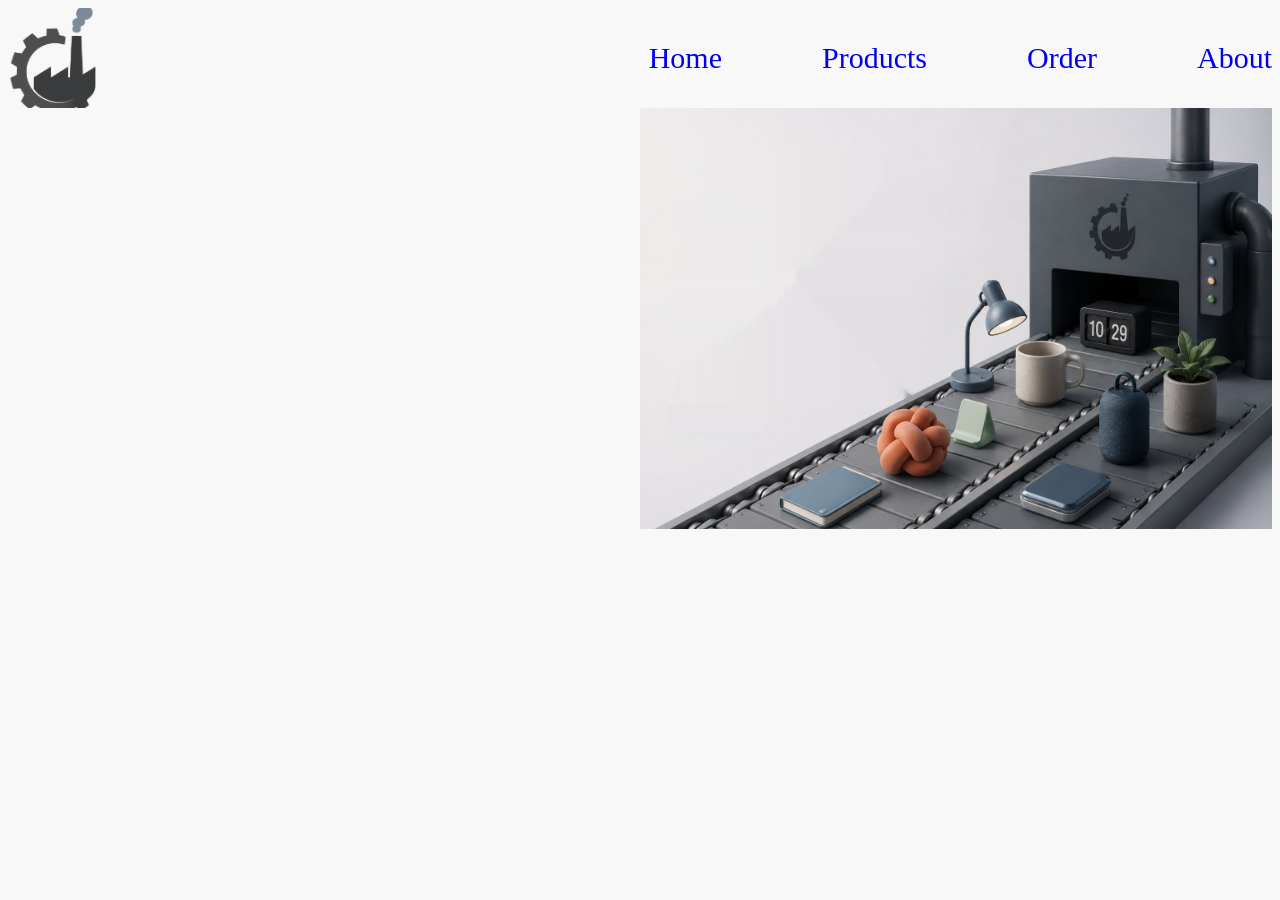
==== index.html @ 3f4336e4 "done grid workign on putting stuff at place" ====
<!DOCTYPE html>
<html>
<head>
    <link rel="stylesheet" href="style.css">
<title>cool factory</title>
</head>
<body>

<div class="container">

    <div class="nav">
        <a href="index.html">Home</a>
        <a href="products.html">Products</a>
        <a href="order.html">Order</a>
        <a href="about.html">About</a>
    </div>

    <div class="logo">
        <img src="images/logo.png" alt="logo">
    </div>

    <div class="hero">
        <img src="images/hero.png" alt="image">
    </div>

</div>

  
<script src="script.js"></script>
</body>
</html>
---- style.css ----
body {
    background-color: #F9F8F9;
}

.container {
    display: grid;
    grid-template-columns: 50% 50%;
    grid-template-rows: 100px 400px auto;
}

.nav {
    grid-column: 2;
    grid-row: 1;

    display:flex;
    gap: 100px;
    align-items: center;
    justify-content: flex-end;
}

.nav a {
 font-size: 30px;
 text-decoration: none;   
}

.nav a:hover {
    text-decoration: underline;
}

.logo {
    grid-column: 1;
    grid-row: 1;

    display:flex;
    align-items: center;
    justify-content: flex-start;
}

.logo img{
    width: 15%;
    height: 100px;
    object-fit: cover;
}




.hero {
    grid-column: 2;
    grid-row: 2;
}

.hero img{
    width: 100%;
    height: auto;
}
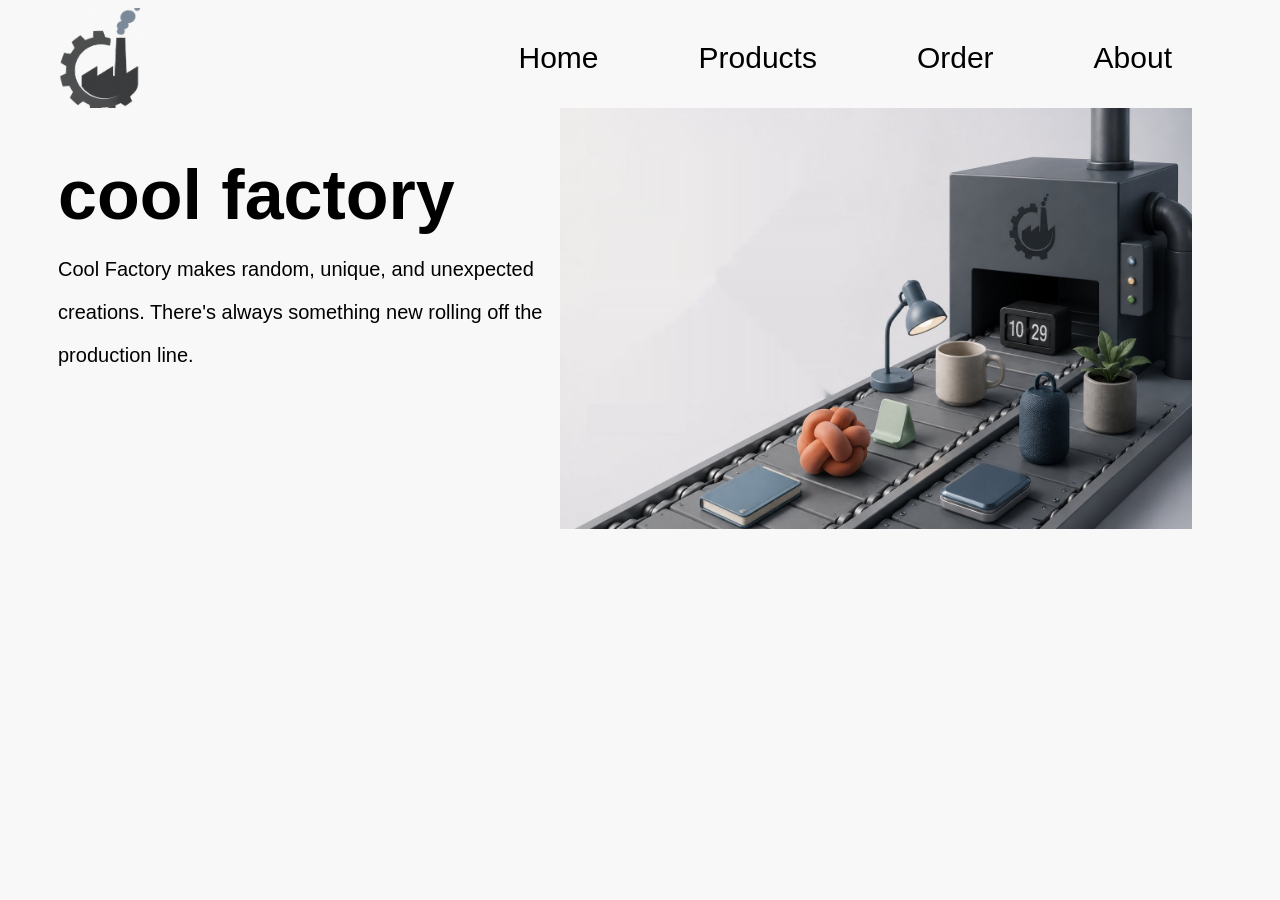
==== commit 36eac2ef: "finished home page basically onto order page etc now" ====
--- a/index.html
+++ b/index.html
@@ -23,6 +23,16 @@
         <img src="images/hero.png" alt="image">
     </div>
 
+    <div class="homename">
+        <h1>cool factory</h1>
+    </div>
+
+    <div class="description">
+        <p>Cool Factory makes random, unique, and unexpected</p>
+        <p>creations. There's always something new rolling off the</p>
+        <p>production line.</p>
+    </div>
+
 </div>
 
   
--- a/style.css
+++ b/style.css
@@ -1,12 +1,16 @@
 body {
     background-color: #F9F8F9;
 }
+
+/* Divider */
 
 .container {
     display: grid;
     grid-template-columns: 50% 50%;
     grid-template-rows: 100px 400px auto;
 }
+
+/* Divider */
 
 .nav {
     grid-column: 2;
@@ -16,16 +20,21 @@
     gap: 100px;
     align-items: center;
     justify-content: flex-end;
+    padding-right: 100px;
 }
 
 .nav a {
  font-size: 30px;
- text-decoration: none;   
+ text-decoration: none;
+ color: black;
+ font-family:'Segoe UI', Tahoma, Geneva, Verdana, sans-serif;   
 }
 
 .nav a:hover {
     text-decoration: underline;
 }
+
+/* Divider */
 
 .logo {
     grid-column: 1;
@@ -34,6 +43,7 @@
     display:flex;
     align-items: center;
     justify-content: flex-start;
+    padding-left: 50px;
 }
 
 .logo img{
@@ -42,15 +52,44 @@
     object-fit: cover;
 }
 
-
-
+/* Divider */
 
 .hero {
-    grid-column: 2;
+    grid-column: 2; 
     grid-row: 2;
+    transform: translate(-80px);
 }
 
 .hero img{
     width: 100%;
     height: auto;
+}
+
+/* Divider */
+
+.homename {
+    grid-column: 1;
+    grid-row: 2;
+
+    padding-left: 50px;
+}
+
+.homename h1 {
+    font-size: 70px;
+    font-family:'Segoe UI', Tahoma, Geneva, Verdana, sans-serif;
+}
+
+/* Divider */
+
+.description {
+    grid-column: 1;
+    grid-row: 2;
+
+    padding-top: 130px;
+    padding-left: 50px;
+}
+
+.description p {
+    font-size: 20px;
+    font-family:'Segoe UI', Tahoma, Geneva, Verdana, sans-serif;
 }
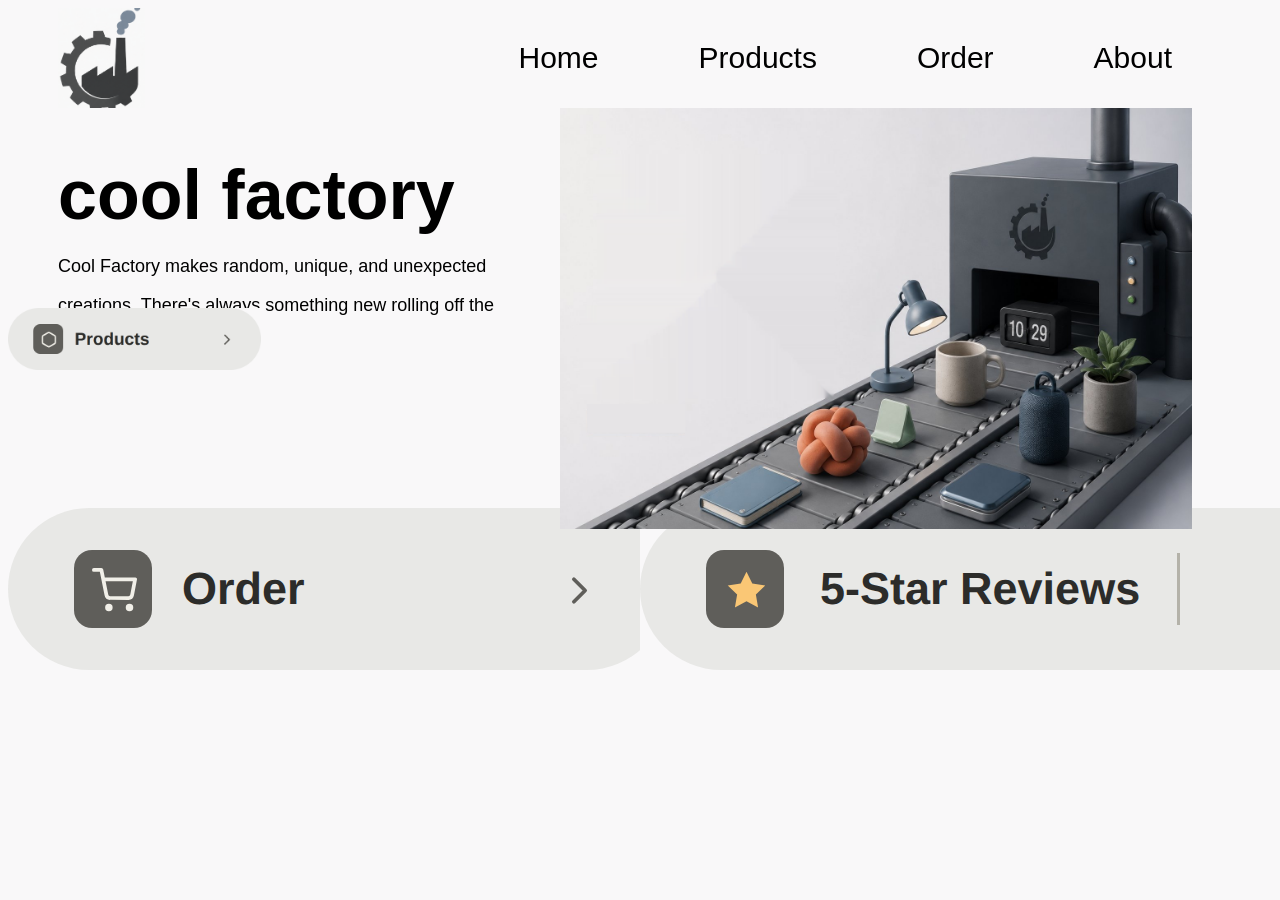
==== commit 983f3848: "doing the homepage buttons stuf" ====
--- a/index.html
+++ b/index.html
@@ -20,7 +20,7 @@
     </div>
 
     <div class="hero">
-        <img src="images/hero.png" alt="image">
+        <img src="images/hero.png" alt="heroimage">
     </div>
 
     <div class="homename">
@@ -33,6 +33,18 @@
         <p>production line.</p>
     </div>
 
+    <div class="products">
+        <img src="images/products_button (1).png" alt="products button">
+    </div>
+
+    <div class="order">
+        <img src="images/order_button (1).png" alt="order button">
+    </div>
+
+    <div class="5stars">
+        <img src="images/review_button (1).png" alt="5 stars">
+    </div>
+
 </div>
 
   
--- a/style.css
+++ b/style.css
@@ -90,6 +90,18 @@
 }
 
 .description p {
-    font-size: 20px;
+    font-size: 18px;
     font-family:'Segoe UI', Tahoma, Geneva, Verdana, sans-serif;
+}
+
+.products {
+    grid-column: 1;
+    grid-row: 2;
+
+    padding-top: 200px;
+}
+
+.products img {
+    width: 40%;
+    height: auto;
 }
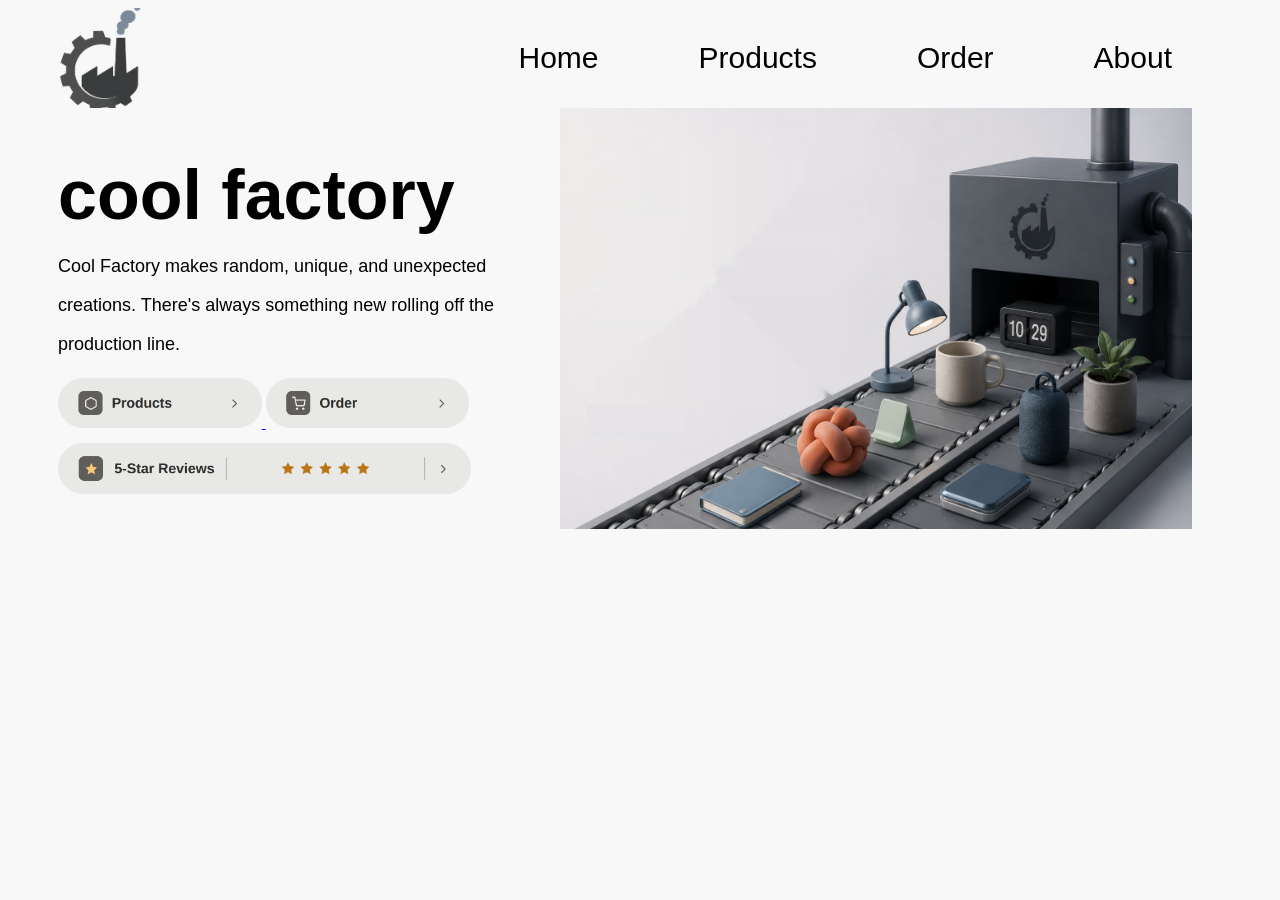
==== commit a98bb5d7: "working on products page" ====
--- a/index.html
+++ b/index.html
@@ -34,15 +34,16 @@
     </div>
 
     <div class="products">
+        <a href="products.html">
         <img src="images/products_button (1).png" alt="products button">
+        </a>
+        <a href="order.html">
+        <img src="images/order_button (1).png" alt="order button">
+        </a>
     </div>
 
-    <div class="order">
-        <img src="images/order_button (1).png" alt="order button">
-    </div>
-
-    <div class="5stars">
-        <img src="images/review_button (1).png" alt="5 stars">
+    <div class="review">
+        <img src="images/review_button (1).png" alt="5 star review">
     </div>
 
 </div>
--- a/style.css
+++ b/style.css
@@ -94,14 +94,40 @@
     font-family:'Segoe UI', Tahoma, Geneva, Verdana, sans-serif;
 }
 
+/* Divider */
+
 .products {
     grid-column: 1;
     grid-row: 2;
 
-    padding-top: 200px;
+    padding-top: 270px;
+    padding-left: 50px;
 }
 
 .products img {
-    width: 40%;
+    width: 35%;
     height: auto;
+}
+
+/* Divider */
+
+.review {
+    grid-column: 1;
+    grid-row: 2;
+    padding-top: 335px;
+    padding-left: 50px;
+}
+
+.review img{
+    width: 71%;
+    height: auto;
+}
+
+/* INDEX CSS ABOVE */
+/* PRODUCTS CSS BELOW */
+
+.cards {
+    display: grid;
+    grid-template-columns: 1fr 1fr 1fr 1fr 1fr;
+    grid-template-columns: 100px auto auto;
 }
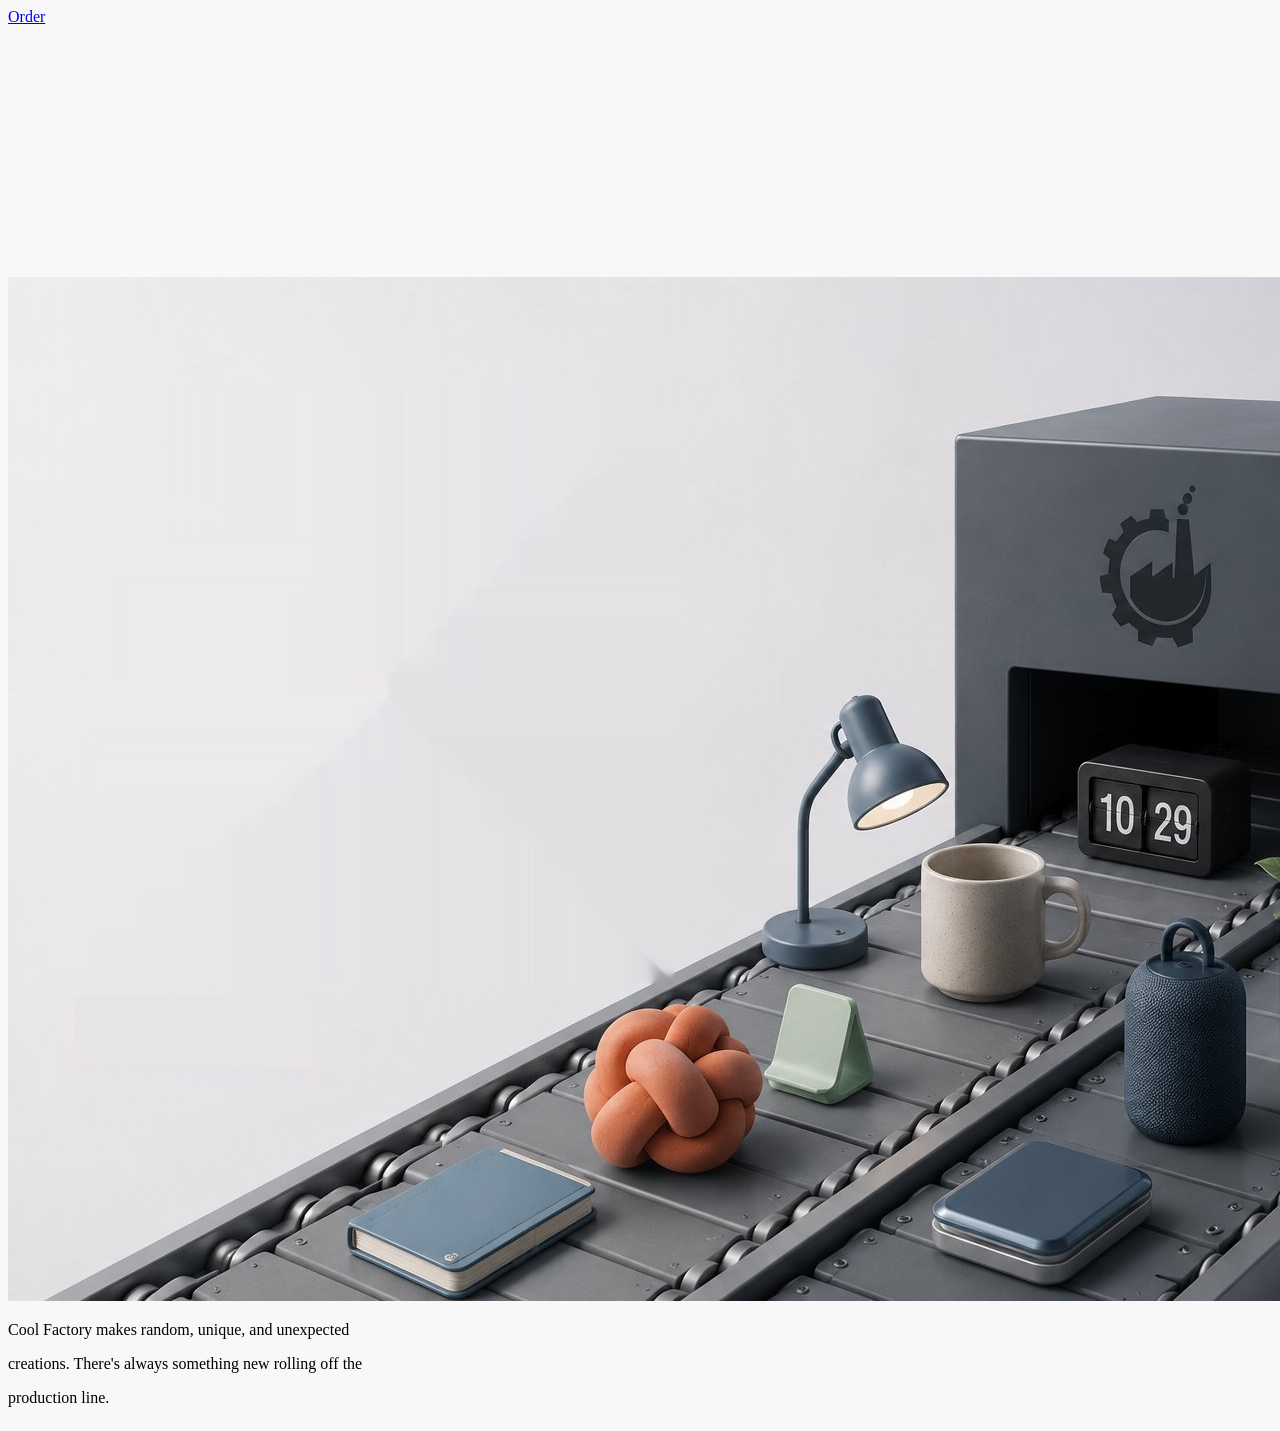
==== commit 44f8825a: "too much work to do in short time for everything so just gonna do order page and if extra time do ho" ====
--- a/index.html
+++ b/index.html
@@ -9,10 +9,7 @@
 <div class="container">
 
     <div class="nav">
-        <a href="index.html">Home</a>
-        <a href="products.html">Products</a>
         <a href="order.html">Order</a>
-        <a href="about.html">About</a>
     </div>
 
     <div class="logo">
@@ -32,20 +29,6 @@
         <p>creations. There's always something new rolling off the</p>
         <p>production line.</p>
     </div>
-
-    <div class="products">
-        <a href="products.html">
-        <img src="images/products_button (1).png" alt="products button">
-        </a>
-        <a href="order.html">
-        <img src="images/order_button (1).png" alt="order button">
-        </a>
-    </div>
-
-    <div class="review">
-        <img src="images/review_button (1).png" alt="5 star review">
-    </div>
-
 </div>
 
   
--- a/style.css
+++ b/style.css
@@ -2,132 +2,20 @@
     background-color: #F9F8F9;
 }
 
-/* Divider */
-
 .container {
     display: grid;
-    grid-template-columns: 50% 50%;
-    grid-template-rows: 100px 400px auto;
+    grid-template-columns: 2fr 1fr;
 }
 
-/* Divider */
-
-.nav {
-    grid-column: 2;
-    grid-row: 1;
-
-    display:flex;
-    gap: 100px;
-    align-items: center;
-    justify-content: flex-end;
-    padding-right: 100px;
+header {
+    text-align: center;
+    padding: 20px;
 }
 
-.nav a {
- font-size: 30px;
- text-decoration: none;
- color: black;
- font-family:'Segoe UI', Tahoma, Geneva, Verdana, sans-serif;   
+#products {
+    grid-column: 1;
 }
 
-.nav a:hover {
-    text-decoration: underline;
-}
-
-/* Divider */
-
-.logo {
-    grid-column: 1;
-    grid-row: 1;
-
-    display:flex;
-    align-items: center;
-    justify-content: flex-start;
-    padding-left: 50px;
-}
-
-.logo img{
-    width: 15%;
-    height: 100px;
-    object-fit: cover;
-}
-
-/* Divider */
-
-.hero {
-    grid-column: 2; 
-    grid-row: 2;
-    transform: translate(-80px);
-}
-
-.hero img{
-    width: 100%;
-    height: auto;
-}
-
-/* Divider */
-
-.homename {
-    grid-column: 1;
-    grid-row: 2;
-
-    padding-left: 50px;
-}
-
-.homename h1 {
-    font-size: 70px;
-    font-family:'Segoe UI', Tahoma, Geneva, Verdana, sans-serif;
-}
-
-/* Divider */
-
-.description {
-    grid-column: 1;
-    grid-row: 2;
-
-    padding-top: 130px;
-    padding-left: 50px;
-}
-
-.description p {
-    font-size: 18px;
-    font-family:'Segoe UI', Tahoma, Geneva, Verdana, sans-serif;
-}
-
-/* Divider */
-
-.products {
-    grid-column: 1;
-    grid-row: 2;
-
-    padding-top: 270px;
-    padding-left: 50px;
-}
-
-.products img {
-    width: 35%;
-    height: auto;
-}
-
-/* Divider */
-
-.review {
-    grid-column: 1;
-    grid-row: 2;
-    padding-top: 335px;
-    padding-left: 50px;
-}
-
-.review img{
-    width: 71%;
-    height: auto;
-}
-
-/* INDEX CSS ABOVE */
-/* PRODUCTS CSS BELOW */
-
-.cards {
-    display: grid;
-    grid-template-columns: 1fr 1fr 1fr 1fr 1fr;
-    grid-template-columns: 100px auto auto;
+#cart {
+    grid-column: 2;
 }
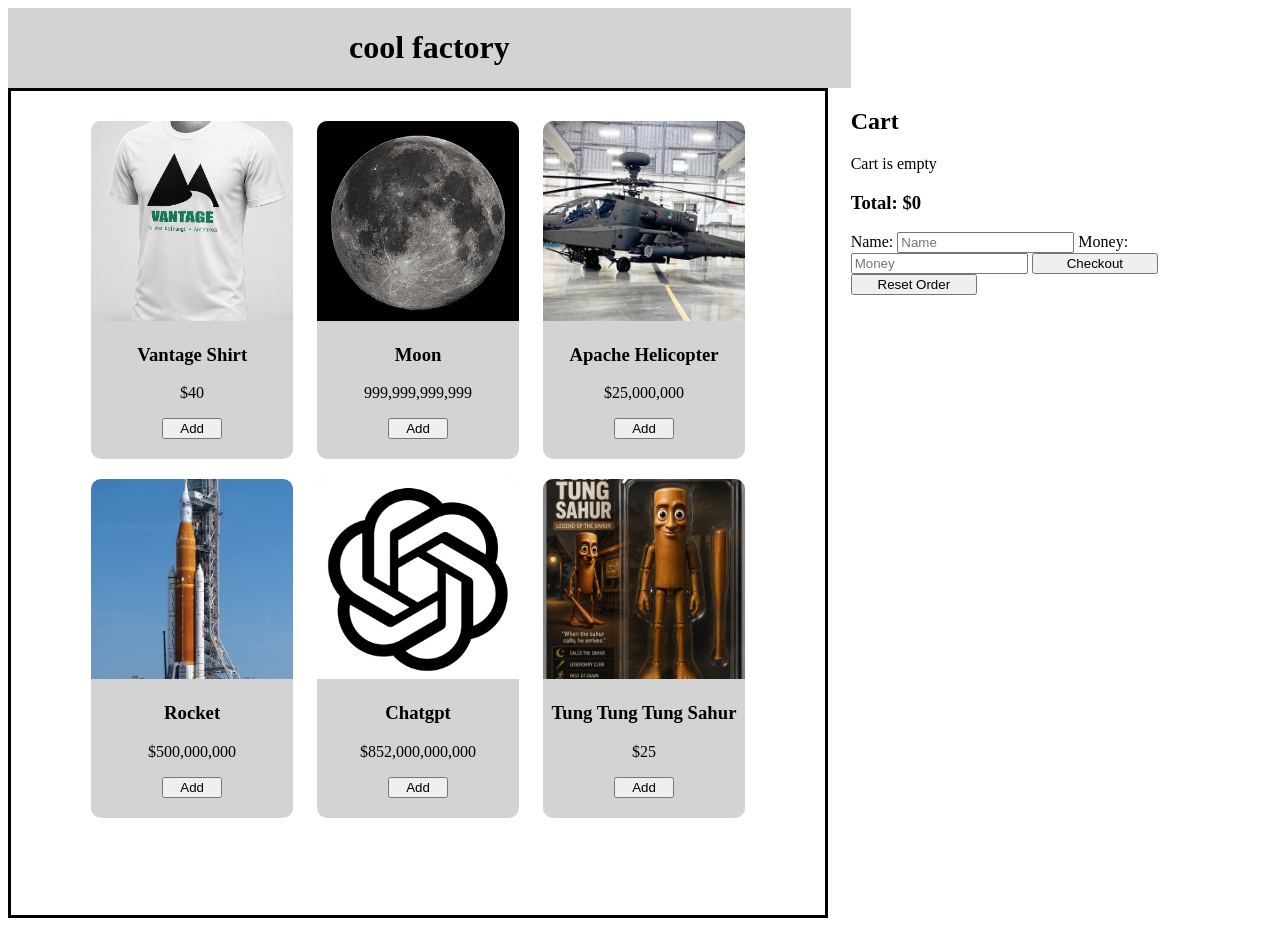
==== commit 059975e4: "rename html file to index.html because the website link is not wokring right" ====
--- a/index.html
+++ b/index.html
@@ -8,30 +8,76 @@
 
 <div class="container">
 
-    <div class="nav">
-        <a href="order.html">Order</a>
-    </div>
+    <header><h1>cool factory</h1></header>
 
-    <div class="logo">
-        <img src="images/logo.png" alt="logo">
-    </div>
+        <div id="products">
 
-    <div class="hero">
-        <img src="images/hero.png" alt="heroimage">
-    </div>
+            <div class="cards">
+                <img src="images/vantageshirt.png" alt="vantage shirt product">
+                <h3>Vantage Shirt</h3>
+                <p>$40</p>
+                <button onclick="addToCart('Vantage Shirt',40)">Add</button>
+            </div>
 
-    <div class="homename">
-        <h1>cool factory</h1>
-    </div>
+            <div class="cards">
+                <img src="images/moon.jpg" alt="moon product">
+                <h3>Moon</h3>
+                <p>999,999,999,999</p>
+                <button onclick="addToCart('Moon',999999)">Add</button>
+            </div>
 
-    <div class="description">
-        <p>Cool Factory makes random, unique, and unexpected</p>
-        <p>creations. There's always something new rolling off the</p>
-        <p>production line.</p>
-    </div>
+            <div class="cards">
+                <img src="images/apache.jpg" alt="apache helicopter">
+                <h3>Apache Helicopter</h3>
+                <p>$25,000,000</p>
+                <button onclick="addToCart('Apache Helicopter',25000000)">Add</button>
+            </div>
+
+            <div class="cards">
+                <img src="images/rocket.jpg" alt="rocket">
+                <h3>Rocket</h3>
+                <p>$500,000,000</p>
+                <button onclick="addToCart('Rocket',500000000)">Add</button>
+            </div>
+
+            <div class="cards">
+                <img src="images/chatgptlogo.png" alt="chatgpt company">
+                <h3>Chatgpt</h3>
+                <p>$852,000,000,000</p>
+                <button onclick="addToCart('Chatgpt',852000000000)">Add</button>
+            </div>
+
+            <div class="cards">
+                <img src="images/tungtung.png" alt="tungtungsahur collectible">
+                <h3>Tung Tung Tung Sahur</h3>
+                <p>$25</p>
+                <button onclick="addToCart('Tung Tung Tung Sahur',25)">Add</button>
+            </div>
+        </div>
+
+        <div id="cart">
+            <h2>Cart</h2>
+
+            <div id="cartItems"> Cart is empty</div>
+            <h3>Total: $<span id="total">0</span></h3>
+
+            <form onsubmit="return false;">
+                <label>Name:</label>
+                <input type="text" id="nameField" placeholder="Name">
+
+                <label>Money:</label>
+                <input type="number" id="moneyField" min="0" placeholder="Money">
+
+                <button onclick="checkOut()">Checkout</button>
+                <button onclick="resetOrder()">Reset Order</button>
+            </form>
+
+            <div id="receipt"></div>
+
+        </div>
 </div>
 
-  
+
 <script src="script.js"></script>
 </body>
 </html>
--- a/style.css
+++ b/style.css
@@ -1,21 +1,61 @@
 body {
-    background-color: #F9F8F9;
+    background-color: white;
 }
 
 .container {
     display: grid;
+
     grid-template-columns: 2fr 1fr;
-}
-
-header {
-    text-align: center;
-    padding: 20px;
+    grid-template-rows: 80px auto;
 }
 
 #products {
     grid-column: 1;
+    grid-row: 2;
+
+    display: flex;
+    flex-wrap: wrap;
+    justify-content: space-between;
+
+    border: 3px solid black;
+    width: 80%;
+    padding-left: 70px;
+    padding-right: 70px;
+    padding-top: 20px;
+    padding-bottom: 127px;
+}
+
+
+.cards {
+    background-color:lightgray;
+    width: 30%;
+    height: 50%;
+    border-radius: 10px;
+    text-align: center;
+    overflow: hidden;
+    margin: 10px;
+}
+
+.cards img {
+    width: 100%;
+    height: 200px;
+    object-fit: cover;
+}
+
+button {
+    width: 30%;
 }
 
 #cart {
     grid-column: 2;
+    grid-row: 2;
+}
+
+header {
+    background-color: lightgrey;
+    width: 100%;
+}
+
+header h1 {
+    text-align: center;
 }
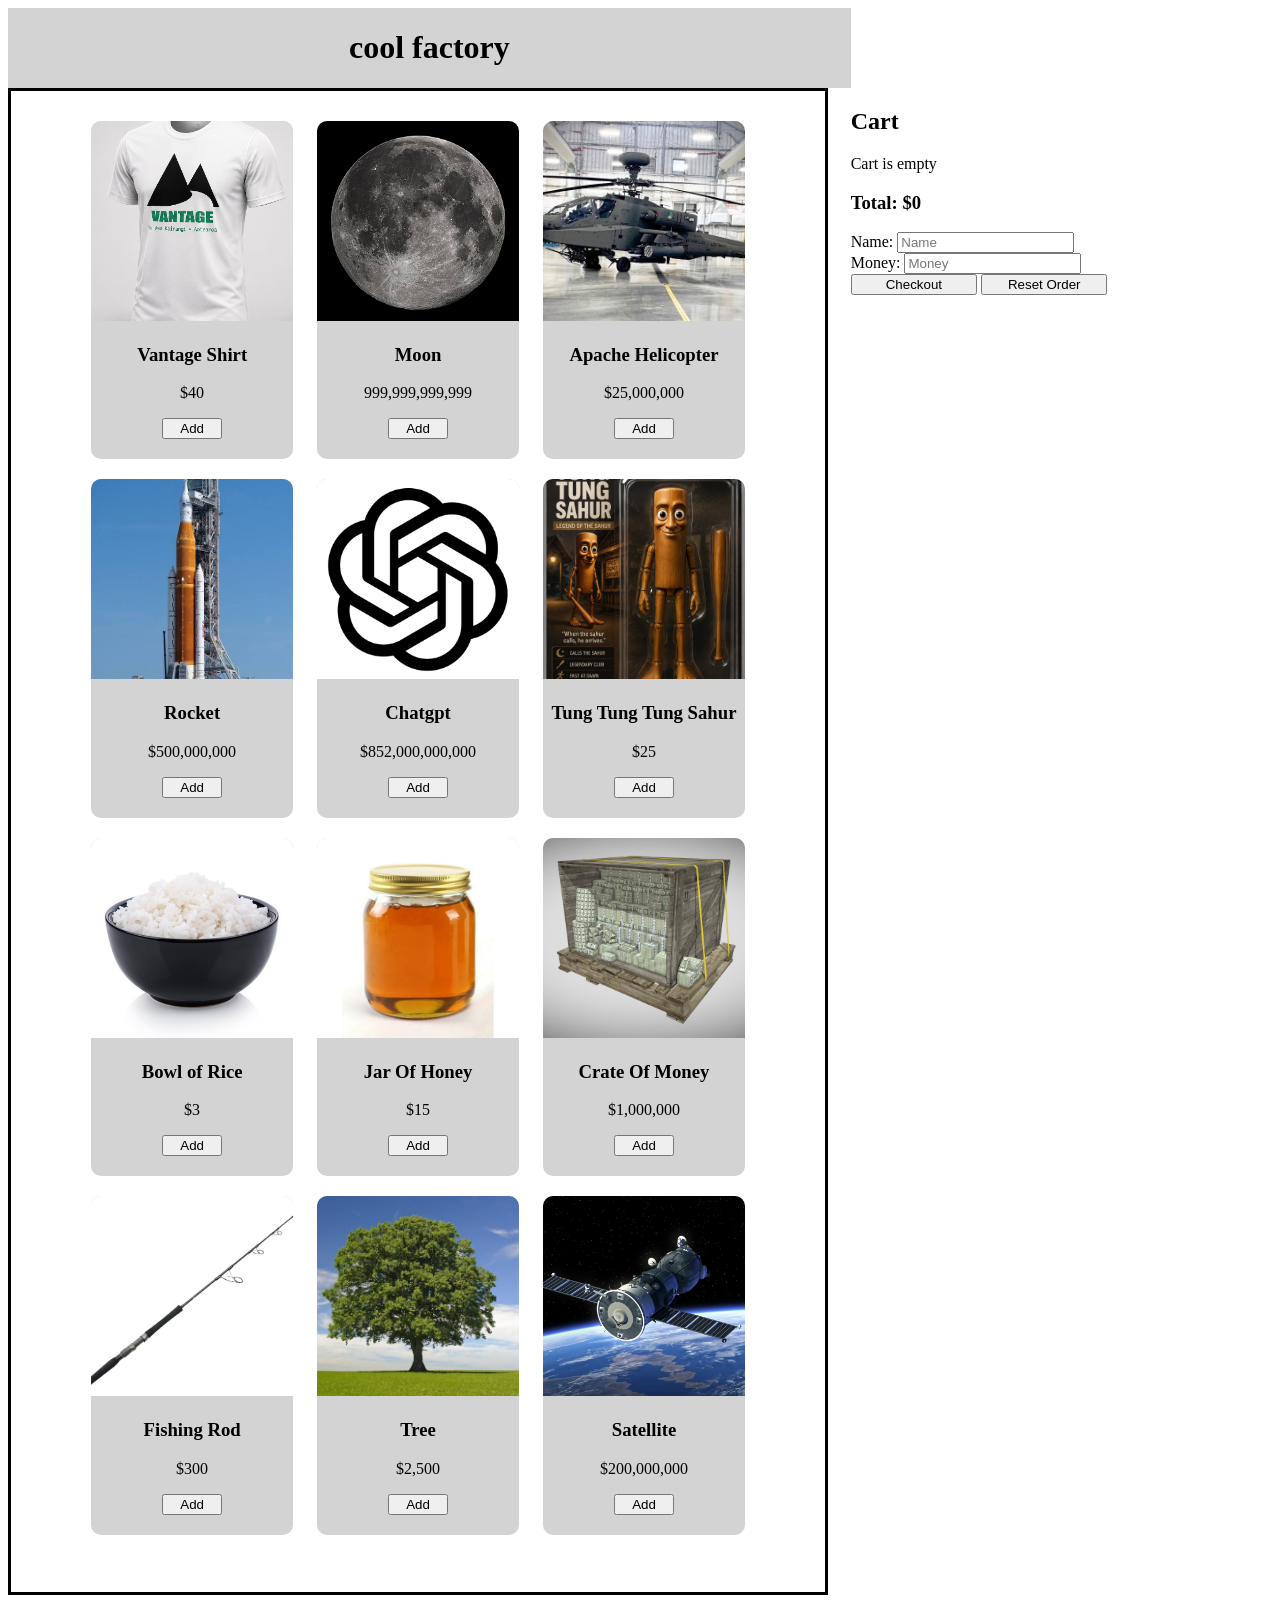
==== commit 7665f7da: "added a ton of more products and positioned the money and checkout button" ====
--- a/index.html
+++ b/index.html
@@ -53,6 +53,49 @@
                 <p>$25</p>
                 <button onclick="addToCart('Tung Tung Tung Sahur',25)">Add</button>
             </div>
+
+            <div class="cards">
+                <img src="images/rice.jpg" alt="bowl of rice">
+                <h3>Bowl of Rice</h3>
+                <p>$3</p>
+                <button onclick="addToCart('Bowl Of Rice',3)">Add</button>
+            </div>
+
+            <div class="cards">
+                <img src="images/honey.jpg" alt="A jar of honey">
+                <h3>Jar Of Honey</h3>
+                <p>$15</p>
+                <button onclick="addToCart('Jar Of Honey',15)">Add</button>
+            </div>
+
+            <div class="cards">
+                <img src="images/money.jpeg" alt="Crate of money">
+                <h3>Crate Of Money</h3>
+                <p>$1,000,000</p>
+                <button onclick="addToCart('Crate Of Money',1000000)">Add</button>
+            </div>
+
+            <div class="cards">
+                <img src="images/fishingrod.png" alt="fishing rod">
+                <h3>Fishing Rod</h3>
+                <p>$300</p>
+                <button onclick="addToCart('Fishing Rod',300)">Add</button>
+            </div>
+
+            <div class="cards">
+                <img src="images/tree.jpg" alt="Tree">
+                <h3>Tree</h3>
+                <p>$2,500</p>
+                <button onclick="addToCart('Tree',2500)">Add</button>
+            </div>
+
+            <div class="cards">
+                <img src="images/satellite.webp" alt="satellite">
+                <h3>Satellite</h3>
+                <p>$200,000,000</p>
+                <button onclick="addToCart('Crate Of Money',200000000)">Add</button>
+            </div>
+
         </div>
 
         <div id="cart">
@@ -64,10 +107,10 @@
             <form onsubmit="return false;">
                 <label>Name:</label>
                 <input type="text" id="nameField" placeholder="Name">
-
+                <br>
                 <label>Money:</label>
                 <input type="number" id="moneyField" min="0" placeholder="Money">
-
+                <br>
                 <button onclick="checkOut()">Checkout</button>
                 <button onclick="resetOrder()">Reset Order</button>
             </form>
--- a/style.css
+++ b/style.css
@@ -29,7 +29,7 @@
 .cards {
     background-color:lightgray;
     width: 30%;
-    height: 50%;
+    height: 25%;
     border-radius: 10px;
     text-align: center;
     overflow: hidden;
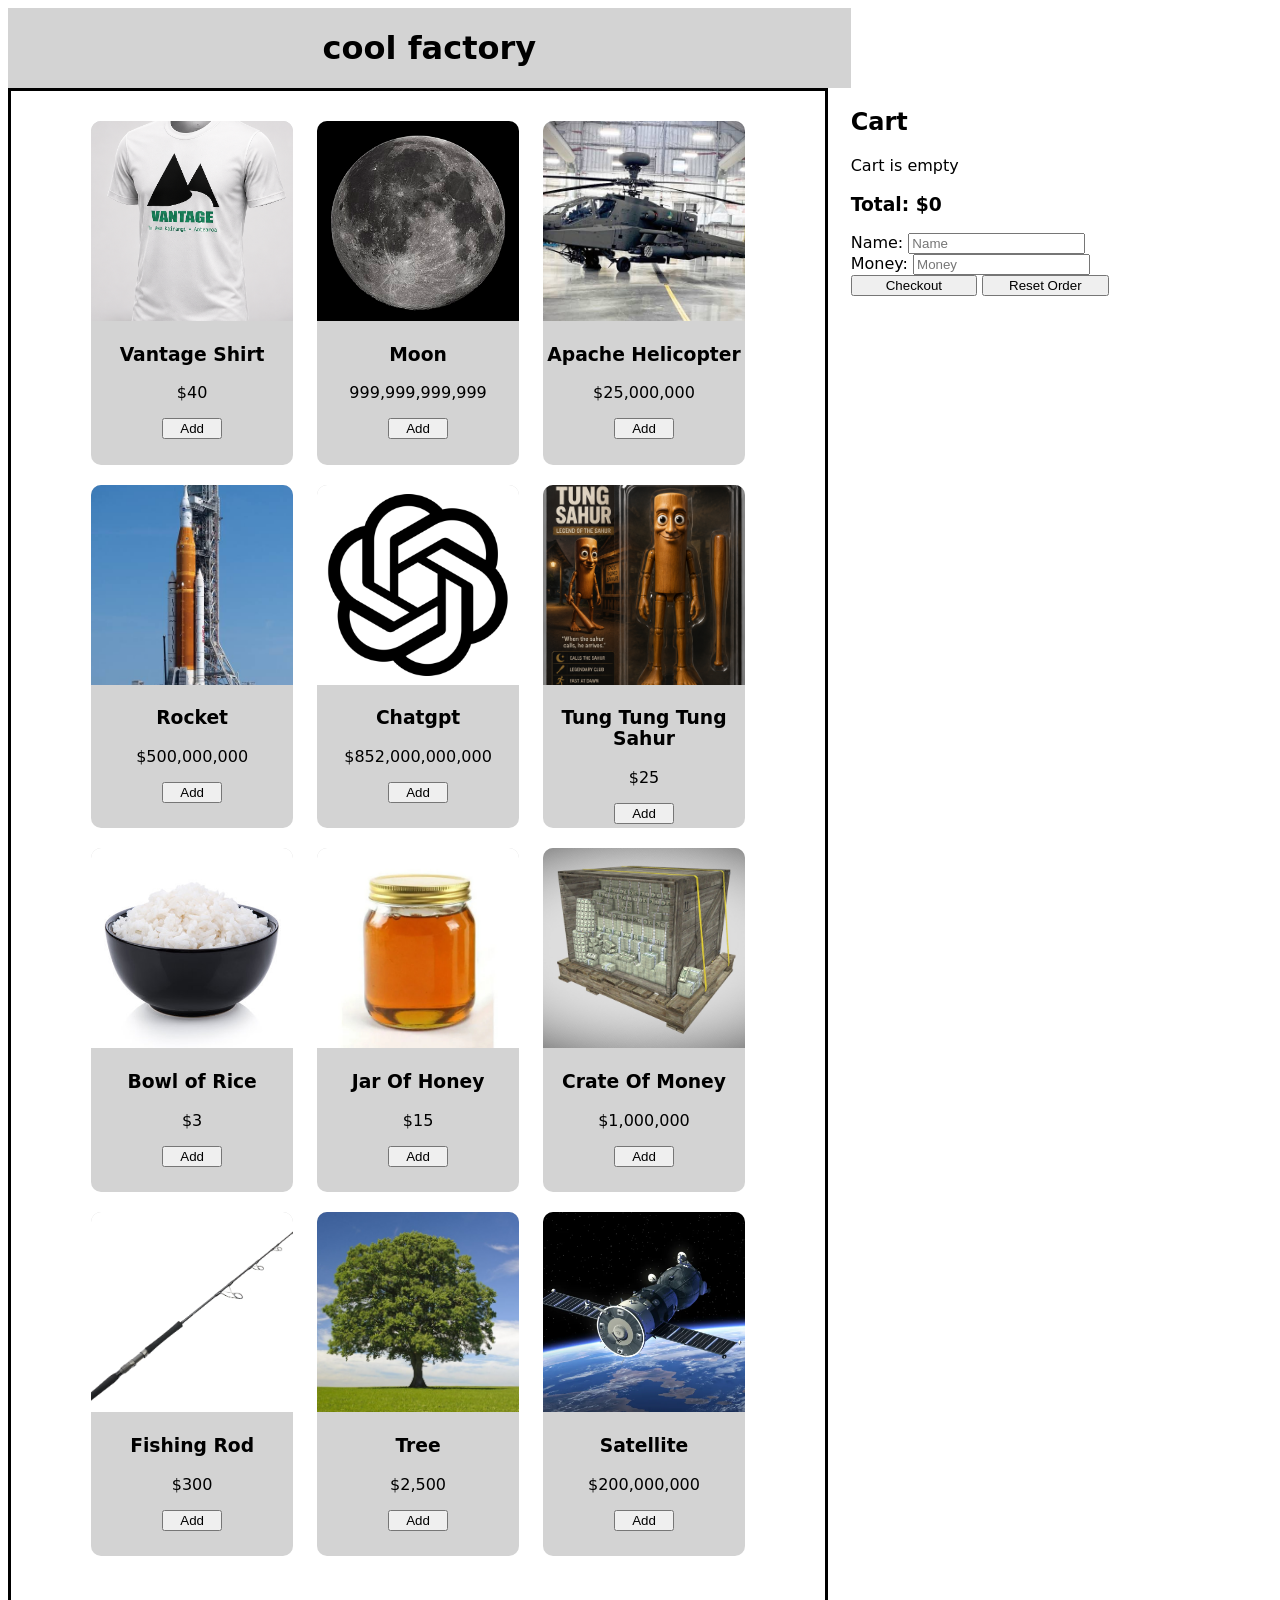
==== commit 584d96e1: "added a favicon and changed the font" ====
--- a/index.html
+++ b/index.html
@@ -2,7 +2,9 @@
 <html>
 <head>
     <link rel="stylesheet" href="style.css">
+    <link rel="icon" type="image/png" href="images/logo.png">
 <title>cool factory</title>
+
 </head>
 <body>
 
--- a/style.css
+++ b/style.css
@@ -1,5 +1,6 @@
 body {
     background-color: white;
+    font-family: system-ui, -apple-system, BlinkMacSystemFont, 'Segoe UI', Roboto, Oxygen, Ubuntu, Cantarell, 'Open Sans', 'Helvetica Neue', sans-serif;
 }
 
 .container {
